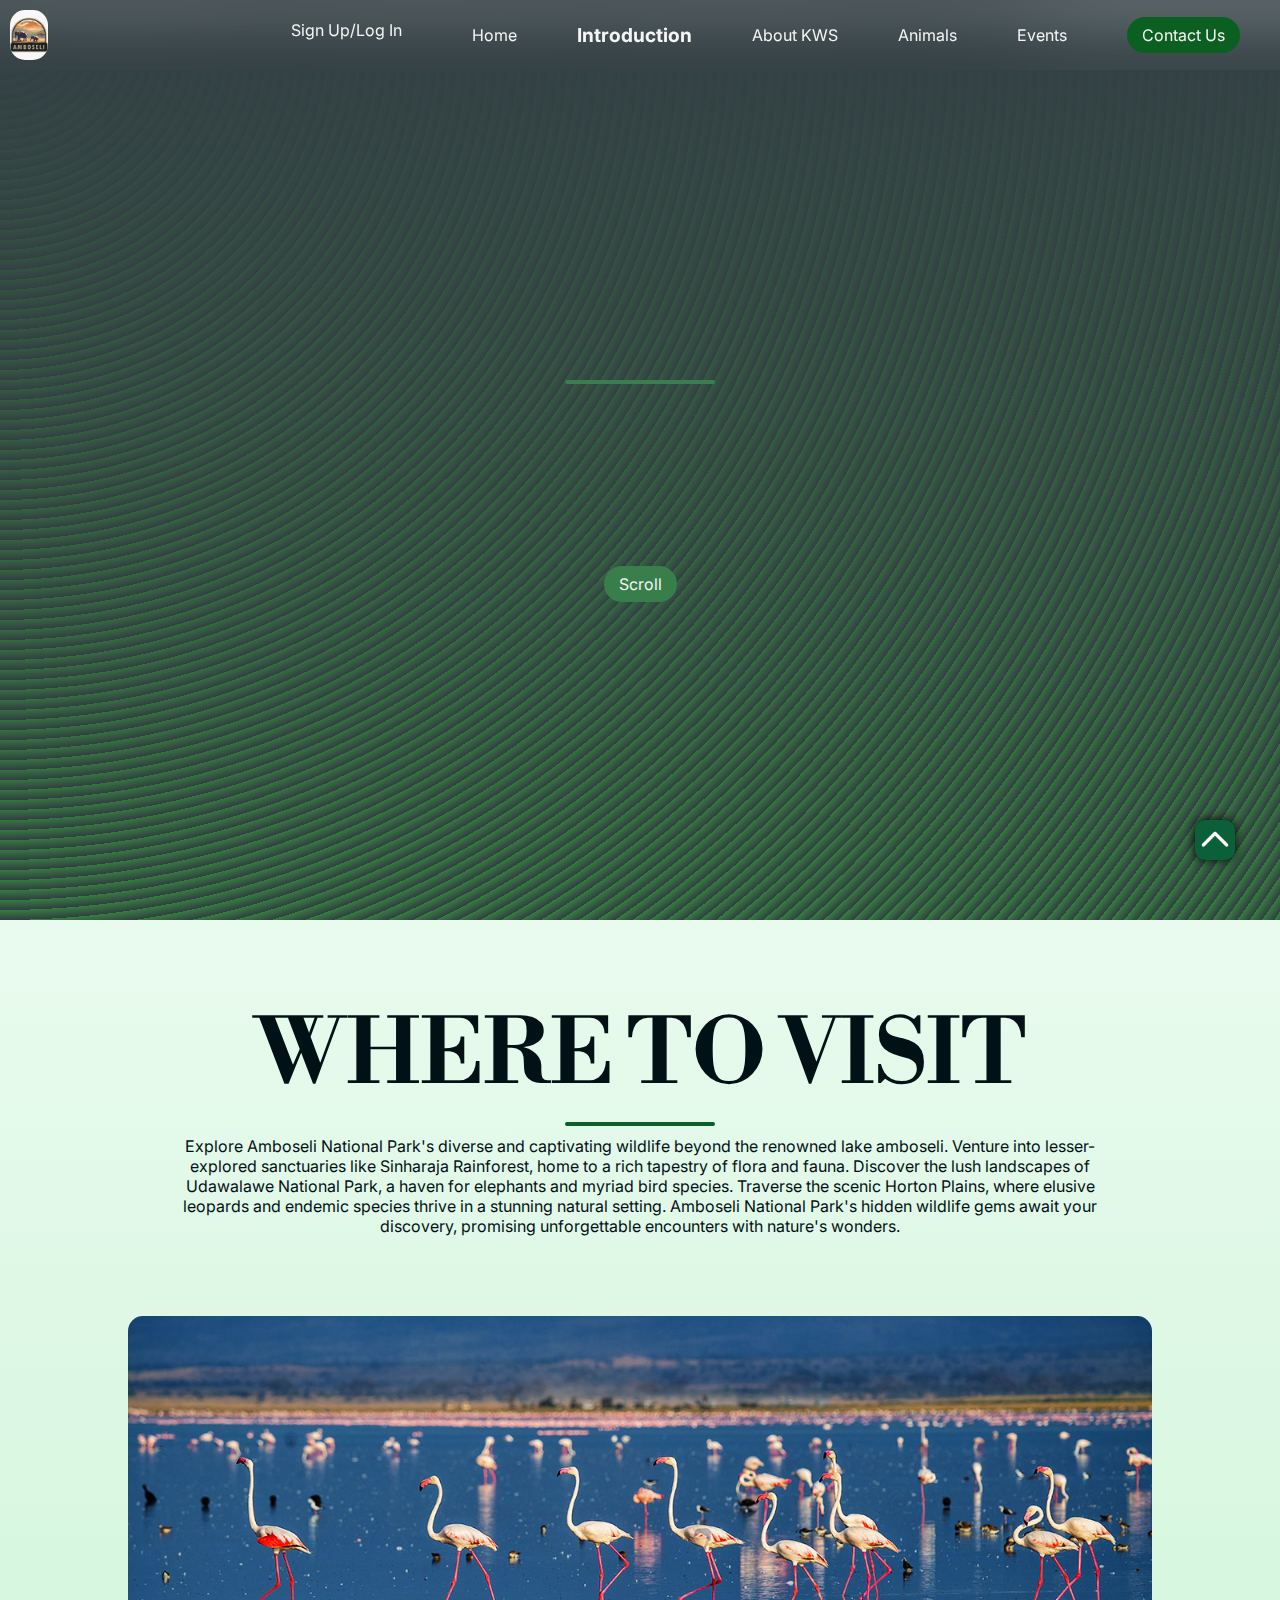
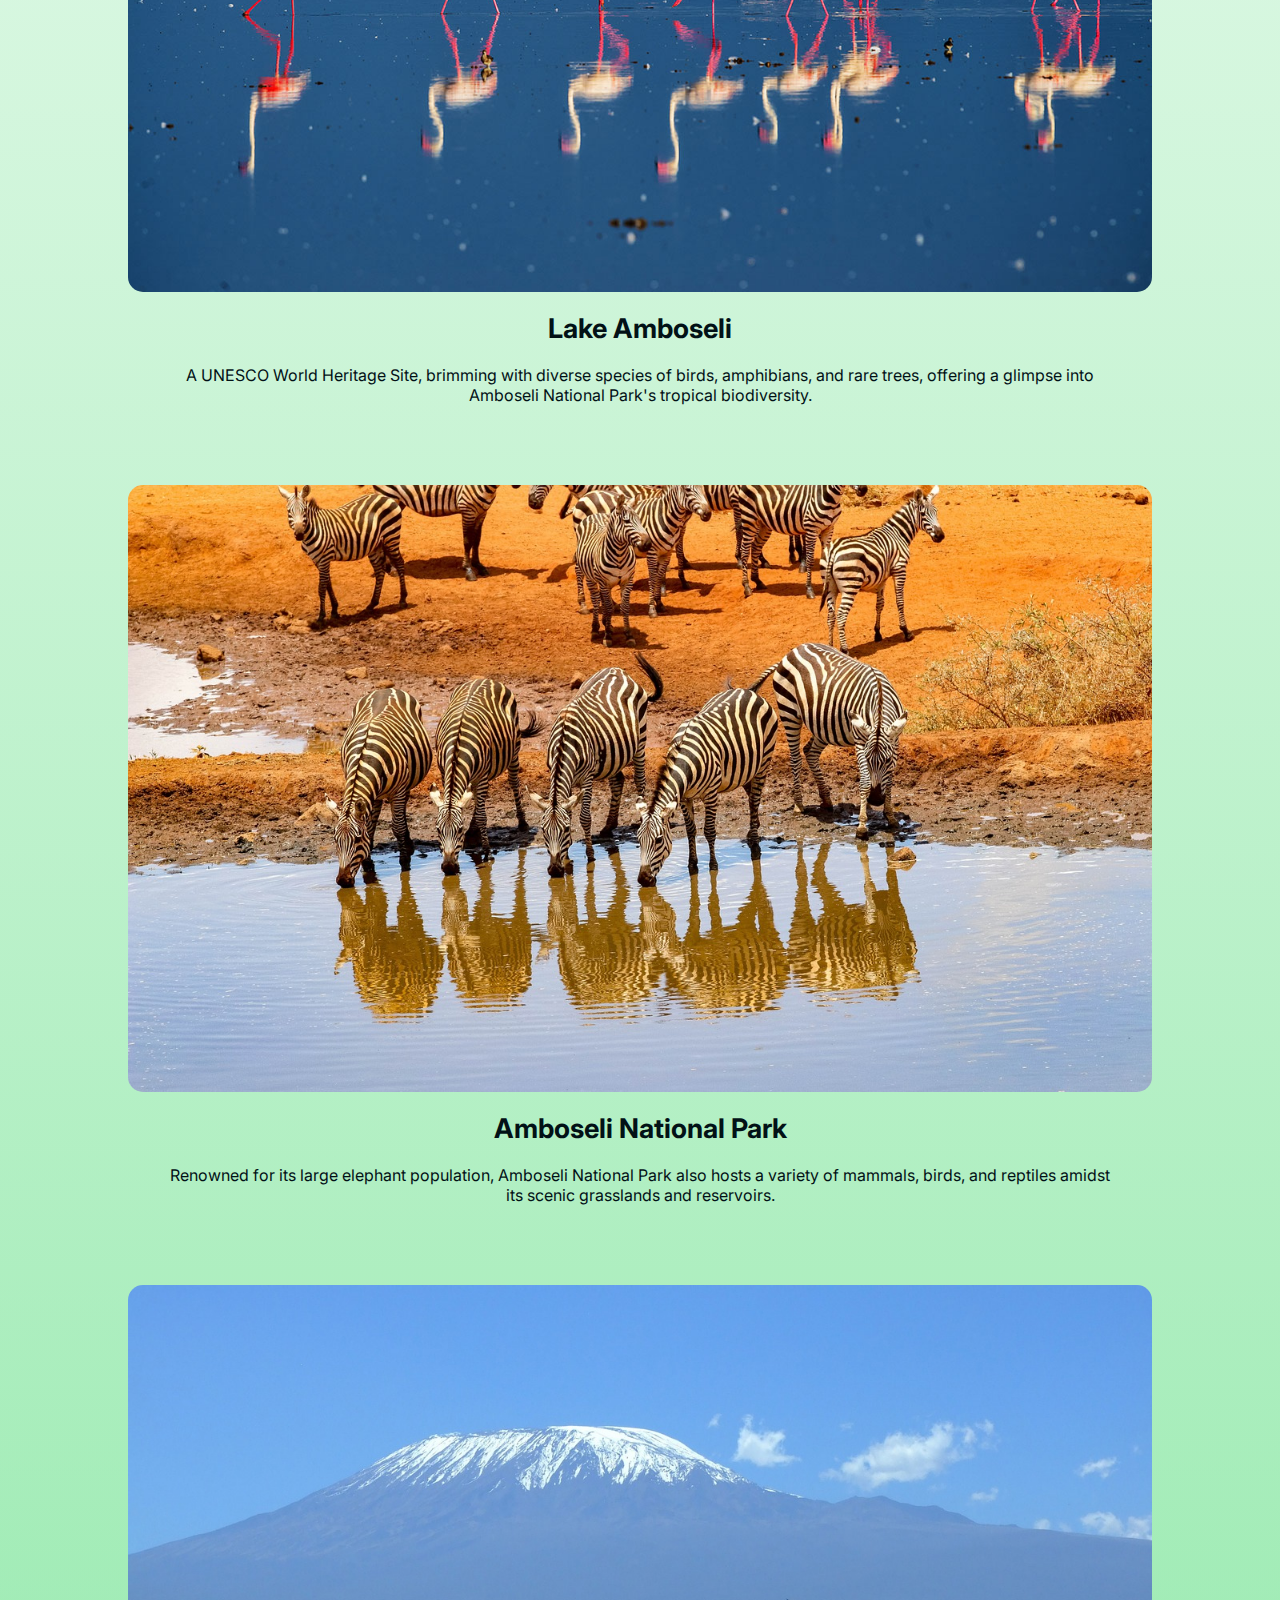
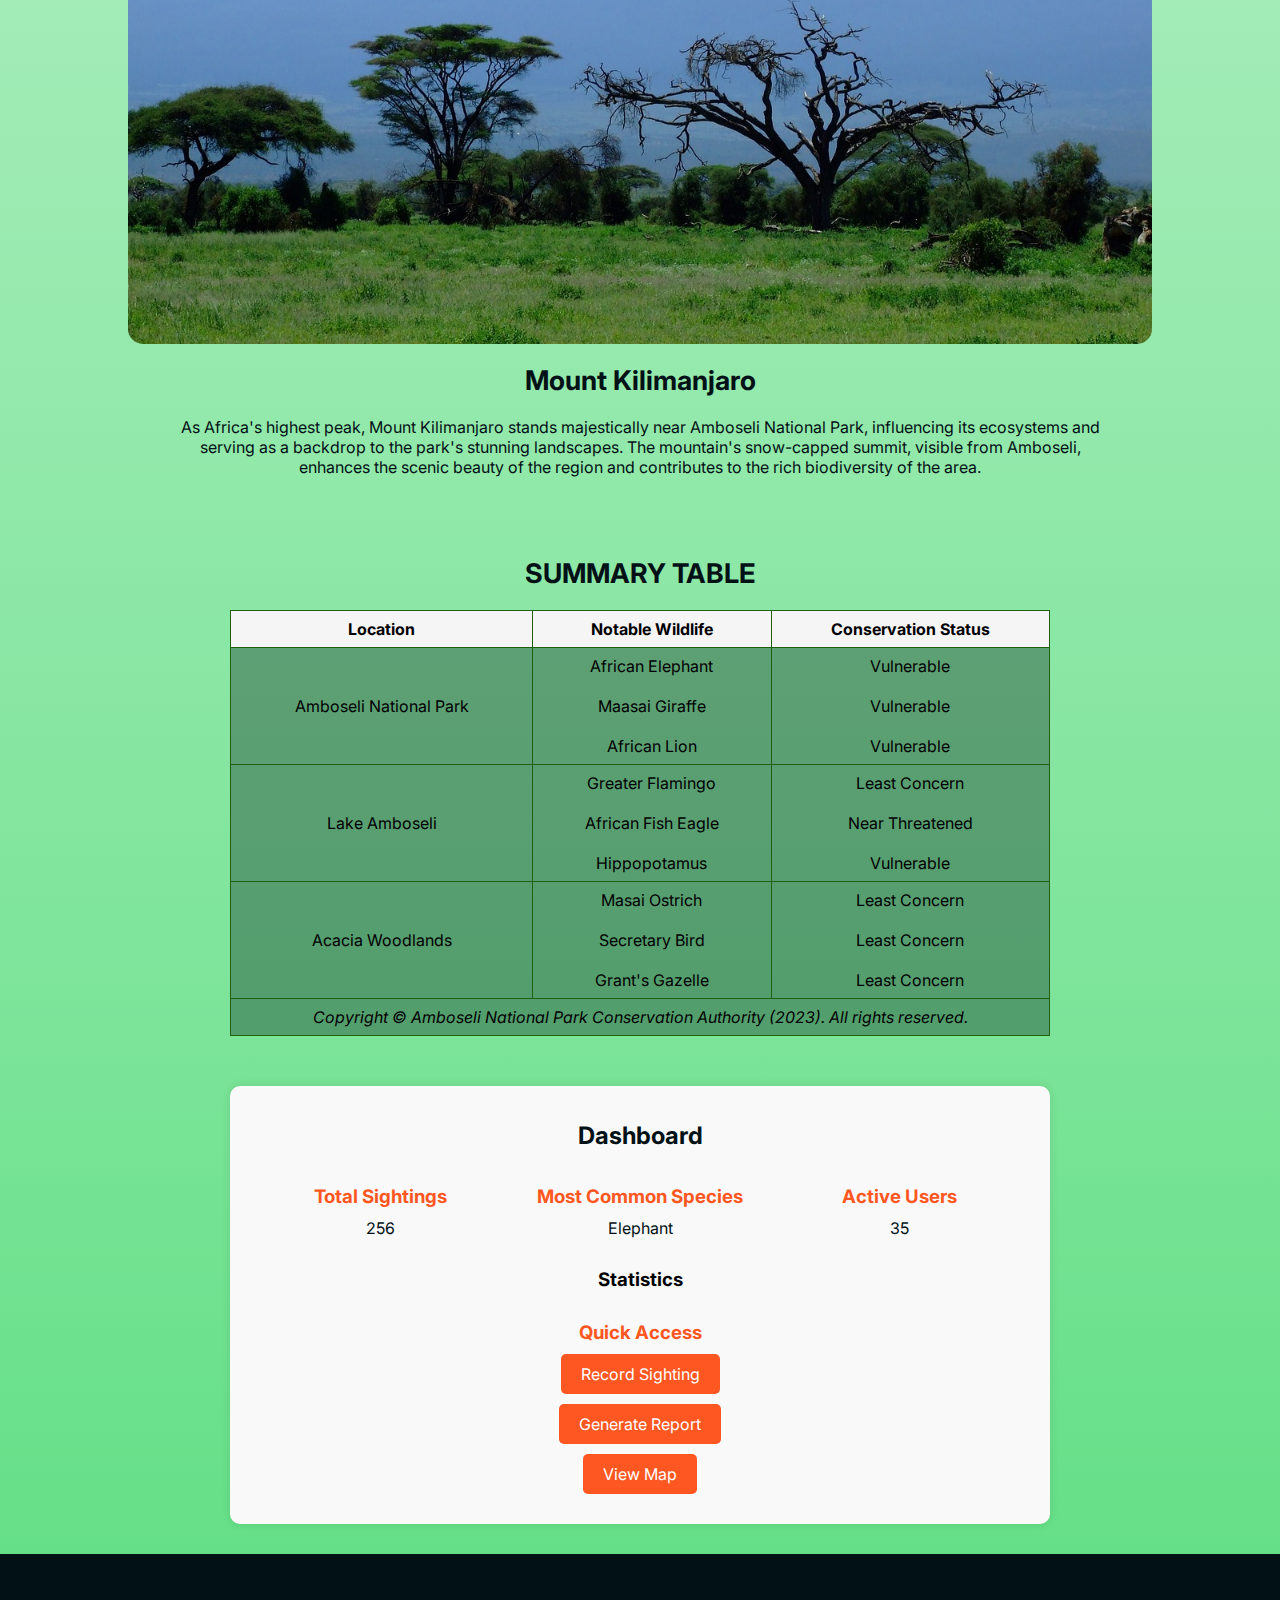
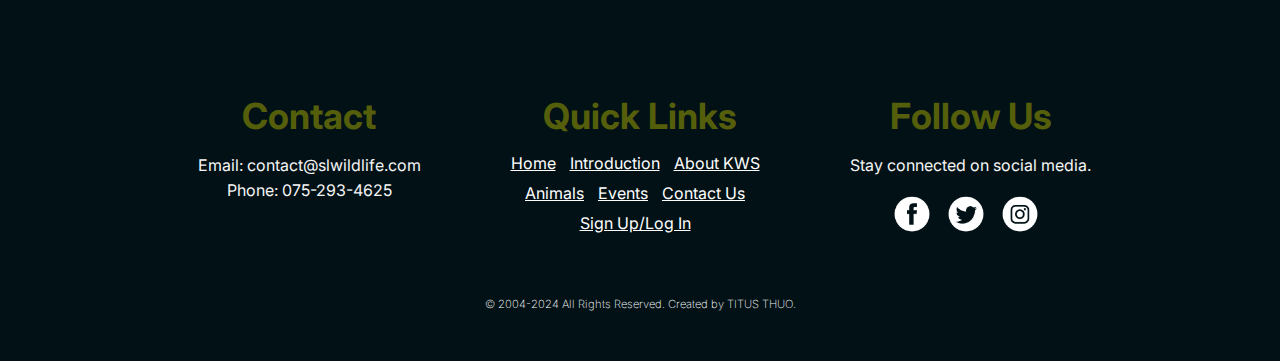
==== introduction.html @ f8dc6650 "initial commit" ====
Sure, here's how you can add a dashboard section with summary information, statistics, and quick access to key features using HTML: ```html
<!DOCTYPE html>
<html lang="en">

<head>
    <meta charset="UTF-8" />
    <meta name="viewport" content="width=device-width, initial-scale=1.0" />
    <link rel="stylesheet" href="CSS/style.css" />
    <link rel="stylesheet" href="CSS/introduction-style.css" />
    <link rel="stylesheet" href="CSS/animations.css" />
    <link rel="icon" type="image/x-icon" href="IMAGES/navfooter-images/mainicon.ico" />
    <title>Wildlife Amboseli National Park | Introduction</title>
</head>

<body>

    <nav class="navbar">
        <a href="index.html"><img src="IMAGES/navfooter-images/logo.webp" class="logo" alt="logo" /></a>
        <ul class="nav-links">
            <li><a href="login.html" class="quick-links">Sign Up/Log In</a></li>
            <li><a href="index.html">Home</a></li>
            <li><a href="introduction.html" class="active">Introduction</a></li>
            <li><a href="department.html">About KWS</a></li>
            <li>
                <a href="#">Animals</a>
                <ul class="sub-menu">

                    <li><a href="animalgallery.html">Animal in Amboseli National Park</a></li>
                </ul>
            </li>

            <li><a href="events.html">Events</a></li>
            <li><a href="contact.html" class="ctn">Contact Us</a></li>

        </ul>
        <img src="IMAGES/navfooter-images/menu-btn.webp" class="menu-btn" />
    </nav>

    <main>

        <header id="intro-header">
            <section class="header-content">
                <h2>Amboseli Wildlife Delights</h2>
                <aside class="line"></aside>
                <h1 class="shadow">AN INTRODUCTION</h1>
                <a href="#intro-sec1" class="ctn">Scroll</a>
            </section>
        </header>
        <section class="title">
            <h1 id="intro-sec1">WHERE TO VISIT</h1>
            <aside class="line"></aside>
            <p>Explore Amboseli National Park's diverse and captivating wildlife beyond the renowned lake amboseli. Venture into lesser-explored sanctuaries like Sinharaja Rainforest, home to a rich tapestry of flora and fauna. Discover the lush landscapes
                of Udawalawe National Park, a haven for elephants and myriad bird species. Traverse the scenic Horton Plains, where elusive leopards and endemic species thrive in a stunning natural setting. Amboseli National Park's hidden wildlife gems
                await your discovery, promising unforgettable encounters with nature's wonders.</p>
        </section>
        <section class="location">
            <img src="IMAGES/introduction-images/singharaja.webp" alt="an image of the Sinharaja Rainforest">

            <h4>Lake Amboseli</h4>
            <p>A UNESCO World Heritage Site, brimming with diverse species of birds, amphibians, and rare trees, offering a glimpse into Amboseli National Park's tropical biodiversity.</p>
        </section>

        <section class="location">
            <img src="IMAGES/introduction-images/udawalawe.webp" alt="an image of the Udawalawe National Park">

            <h4>Amboseli National Park</h4>
            <p>Renowned for its large elephant population, Amboseli National Park also hosts a variety of mammals, birds, and reptiles amidst its scenic grasslands and reservoirs.</p>
        </section>

        <section class="location">
            <img src="IMAGES/introduction-images/knuckles.webp" alt="an image of the Knuckles Mountain Range">

            <h4>Mount Kilimanjaro</h4>
            <p>As Africa's highest peak, Mount Kilimanjaro stands majestically near Amboseli National Park, influencing its ecosystems and serving as a backdrop to the park's stunning landscapes. The mountain's snow-capped summit, visible from Amboseli,
                enhances the scenic beauty of the region and contributes to the rich biodiversity of the area.
            </p>

            <section class="summary">
                <h4>SUMMARY TABLE</h4>
                <table>
                    <thead>
                        <tr>
                            <th>Location</th>
                            <th>Notable Wildlife</th>
                            <th>Conservation Status</th>
                        </tr>
                    </thead>
                    <tbody>
                        <tr>
                            <td>Amboseli National Park</td>
                            <td>
                                African Elephant
                                <br><br> Maasai Giraffe
                                <br><br> African Lion
                            </td>
                            <td>
                                Vulnerable
                                <br><br> Vulnerable
                                <br><br> Vulnerable
                            </td>
                        </tr>
                        <tr>
                            <td>Lake Amboseli</td>
                            <td>
                                Greater Flamingo
                                <br><br> African Fish Eagle
                                <br><br> Hippopotamus
                            </td>
                            <td>
                                Least Concern
                                <br><br> Near Threatened
                                <br><br> Vulnerable
                            </td>
                        </tr>
                        <tr>
                            <td>Acacia Woodlands</td>
                            <td>
                                Masai Ostrich
                                <br><br> Secretary Bird
                                <br><br> Grant's Gazelle
                            </td>
                            <td>
                                Least Concern
                                <br><br> Least Concern
                                <br><br> Least Concern
                            </td>
                        </tr>
                    </tbody>
                    <tfoot>
                        <tr>
                            <td colspan="3">Copyright © Amboseli National Park Conservation Authority (2023). All rights reserved.</td>
                        </tr>
                    </tfoot>
                </table>
            </section>


            <!-- Dashboard Section -->
            <section class="dashboard">
                <h2>Dashboard</h2>
                <div class="summary-info">
                    <div class="info-item">
                        <h3>Total Sightings</h3>
                        <p id="total-sightings">256</p>
                    </div>
                    <div class="info-item">
                        <h3>Most Common Species</h3>
                        <p id="most-common-species">Elephant</p>
                    </div>
                    <div class="info-item">
                        <h3>Active Users</h3>
                        <p id="active-users">35</p>
                    </div>
                </div>
                <div class="statistics">
                    <h3>Statistics</h3>
                    <!-- Chart will be added here -->
                </div>
                <div class="quick-access">
                    <h3>Quick Access</h3>
                    <ul>
                        <li><a href="#">Record Sighting</a></li>
                        <li><a href="#">Generate Report

</a></li>
                        <li><a href="#">View Map</a></li>
                    </ul>
                </div>
            </section>
        </section>
    </main>

    <section id="gotopbtn">
        <a href="#"><img src="IMAGES/navfooter-images/arrowhead-up.webp" alt="go to top button" /></a>
    </section>

    <footer>
        <section class="footer-container">
            <section class="footer-section">
                <h4>Contact</h4>
                <p class="footer-para">
                    Email: contact@slwildlife.com<br />Phone: 075-293-4625
                </p>
            </section>
            <section class="footer-section">
                <h4>Quick Links</h4>
                <a href="index.html" class="quick-links">Home</a>
                <a href="introduction.html" class="quick-links">Introduction</a>
                <a href="department.html" class="quick-links">About KWS</a>
                <a href="animalgallery.html" class="quick-links">Animals</a>
                <a href="events.html" class="quick-links">Events</a>
                <a href="contact.html" class="quick-links">Contact Us</a>
                <a href="login.html" class="quick-links">Sign Up/Log In</a>
            </section>
            <section class="footer-section">
                <h4>Follow Us</h4>
                <p class="footer-para">Stay connected on social media.</p>
                <section class="social-icons">
                    <a href="https://facebook.com/" target="_blank"><img src="IMAGES/navfooter-images/facebook-icon.webp" alt="Facebook" /></a>
                    <a href="https://twitter.com/" target="_blank"><img src="IMAGES/navfooter-images/twitter-icon.webp" alt="Twitter" /></a>
                    <a href="https://instagram.com/" target="_blank"><img src="IMAGES/navfooter-images/instagram-icon.webp" alt="Instagram" /></a>
                </section>
            </section>
        </section>
        <h5 id="copyright-text">
            © 2004-2024 All Rights Reserved. Created by
            <a href="http://wa.me/+254798586113" target="_blank">
                TITUS THUO.
            </a>
        </h5>

    </footer>

    <script>
        const menubutton = document.querySelector(".menu-btn");
        const navlinks = document.querySelector(".nav-links");
        menubutton.addEventListener("click", () => {
            navlinks.classList.toggle("mobile-menu");
        });
    </script>

    <!-- Add the new functionality here -->
    <script>
        // Initialize variables to track user activity count and last update time
        let userActivityCount = 0;
        let lastUpdateTime = Date.now();

        // Function to update total sightings and active users
        function updateDashboard() {
            // Check if 5 minutes have passed since the last update
            if (Date.now() - lastUpdateTime >= 300000) { // 5 minutes in milliseconds
                // Update total sightings and active users based on user activity count
                let totalSightings = parseInt(document.getElementById('total-sightings').textContent);
                let activeUsers = parseInt(document.getElementById('active-users').textContent);

                totalSightings += userActivityCount;
                activeUsers += userActivityCount;

                // Update displayed numbers
                document.getElementById('total-sightings').textContent = totalSightings;
                document.getElementById('active-users').textContent = activeUsers;

                // Reset user activity count and update time
                userActivityCount = 0;
                lastUpdateTime = Date.now();
            }
        }

        // Increment user activity count when user activity is detected
        document.addEventListener('mousemove', function() {
            userActivityCount++;
        });

        // Call updateDashboard function every second (1000 milliseconds)
        setInterval(updateDashboard, 1000);
    </script>




</body>

</html>
---- CSS/style.css ----
@import url("https://fonts.googleapis.com/css2?family=Dancing+Script&family=Inter&family=Lato&family=Libre+Bodoni:wght@600&display=swap");

/*Makes the srollbar invisible*/

&::-webkit-scrollbar {
    display: none;
}


/*COMMON STYLING FOR ALL PAGES*/

* {
    margin: 0;
    padding: 0;
    box-sizing: border-box;
    scroll-behavior: smooth;
    font-family: "Inter", sans-serif;
}

body,
html {
    overflow-x: hidden;
    /*background-color: #b2c56d;*/
    background-image: linear-gradient(to bottom, #ffffff, #16cf4a7c);
}

header {
    width: 100vw;
    height: 100vh;
    /*add a background image for each html at this point*/
    background-position: bottom;
    background-size: cover;
    display: flex;
    align-items: center;
    justify-content: center;
}

section {
    width: 80%;
    margin: 80px auto;
}

ul {
    list-style: none;
}

p,
h1,
h2,
h3,
h4,
h5,
h6 {
    pointer-events: none;
}

p {
    color: #021116;
    padding: 0px 40px;
    font-size: 1rem;
}

h4 {
    font-size: 3vmin;
    color: #021116;
    margin: 20px auto;
}

.highlight {
    color: #16cf1c;
    font-weight: bold;
}

.shadow {
    text-shadow: 0px 0px 15px rgba(0, 0, 0, 0.9);
}


/*NAVIGATION BAR STYLING STARTS*/

.logo {
    width: 100%;
    height: 50px;
    border-radius: 15px;
    pointer-events: none;
}

.nav-links li a,
.ctn {
    text-decoration: none;
    color: whitesmoke;
}

.active {
    font-size: larger;
    font-weight: bolder;
}

.navbar {
    position: absolute;
    top: 0;
    left: 0;
    display: flex;
    width: 100%;
    justify-content: space-between;
    padding: 10px;
    color: whitesmoke;
    background-color: #02111657;
    backdrop-filter: blur(40px);
    z-index: 1000;
}

.sub-menu li {
    padding: 10px;
    padding-left: 0%;
    align-items: center;
    text-align: center;
}

.sub-menu {
    margin-top: 18px;
    position: absolute;
    right: -70px;
    width: 200px;
    background-color: #02111688;
    box-shadow: 0 0 5px #1b1b1b67;
    border-radius: 10px;
    display: none;
}

.nav-links li:hover>.sub-menu {
    font-size: smaller;
    display: initial;
}

.nav-links {
    display: flex;
    align-items: center;
}

.nav-links li {
    margin: 0 30px;
}


/*NAVIGATION BAR STYLING ENDS*/


/*GO TO TOP BUTTON STYLING STARTS*/

#gotopbtn {
    margin: 0;
    z-index: 10;
}

#gotopbtn img {
    position: fixed;
    width: 40px;
    bottom: 40px;
    right: 45px;
    background: #0b5f39;
    border-radius: 10px;
    box-shadow: 0 0 10px rgba(0, 0, 0, 0.9);
}


/*GO TO TOP BUTTON STYLING ENDS*/


/*HEADER CONTENT STYLING STARTS*/


/*Header tag styling is at the top of the stylesheet*/

.header-content {
    width: 80%;
    margin-bottom: 150px;
    color: whitesmoke;
    text-align: center;
    border-radius: 15px;
    z-index: 0;
}

h1 {
    font-family: "Libre Bodoni", serif;
}

.header-content h2 {
    font-size: 4vmin;
    margin-top: 50px;
}

.line {
    width: 150px;
    height: 4px;
    background: #0b5f28;
    margin: 10px auto;
    border-radius: 5px;
}

.header-content h1 {
    font-size: 8vmin;
    margin-top: 50px;
    margin-bottom: 50px;
}

.ctn {
    padding: 8px 15px;
    background-color: #0b5f21;
    border-radius: 30px;
    color: whitesmoke;
}

.menu-btn {
    position: absolute;
    top: 30px;
    right: 30px;
    width: 25px;
    cursor: pointer;
    display: none;
}


/*HEADER CONTENT STYLING ENDS*/


/*COMMON SECTIONS STYLING STARTS*/

.title {
    text-align: center;
    font-size: 5vmin;
    color: #021116;
}


/*SECTION TWO STYLING STARTS*/


/*This section is used in index.html, department.html & animalgallery.html*/

.conserve {
    height: 100vh;
    width: 100%;
    background-position: center;
    background-size: cover;
    background-repeat: no-repeat;
    display: flex;
    align-items: center;
    margin-bottom: 0%;
}

.conserve-content {
    width: 50%;
    padding: 50px;
    color: whitesmoke;
    display: flex;
    align-items: center;
    flex-direction: column;
    background-color: #3a3a3bb9;
    backdrop-filter: blur(10px);
    border-radius: 15px;
}

.conserve-content h1 {
    font-size: 6vmin;
    text-align: center;
}

.conserve-content .line {
    margin-bottom: 50px;
}

.conserve-content p {
    color: whitesmoke;
    text-align: justify;
    display: flex;
    align-items: center;
    flex-direction: column;
}

.conserve-content .ctn {
    margin-top: 40px;
}


/*SECTION TWO STYLING ENDS*/


/*ALL SECTION STYLING ENDS*/


/*FOOTER STYLING STARTS*/

footer {
    background-color: #021116;
    color: #fff;
    padding: 40px 20px;
    text-align: center;
}

#copyright-text a {
    color: whitesmoke;
    text-decoration: none;
}

#copyright-text a:hover {
    color: #16cf1c;
    transition: .5s;
}

#copyright-text {
    pointer-events: visible;
    font-weight: 200;
    font-size: 0.7rem;
    padding: 10px 20px;
}

.footer-container {
    display: flex;
    flex-wrap: wrap;
    justify-content: space-around;
    max-width: 1200px;
    margin: 0 auto;
}

.footer-section {
    flex: 1 1 300px;
    margin-bottom: 20px;
}

.quick-links {
    display: inline-block;
    margin-right: 10px;
    margin-bottom: 10px;
    color: #fff;
}

.quick-links:hover {
    text-decoration: underline;
    transition: 0.2s;
    color: #16cf2f;
}

footer h4 {
    font-size: 4vmin;
    margin-bottom: 15px;
    color: #555f0b;
}

footer p {
    line-height: 1.6;
    color: whitesmoke;
}

.social-icons {
    margin-top: 15px;
}

.social-icons a {
    display: inline-block;
    margin-right: 10px;
}

.social-icons img {
    width: 40px;
    height: 40px;
    border-radius: 50%;
    padding: 0px;
}


/*FOOTER STYLING ENDS*/


/*COMMON RESPONSIVNESS STARTS*/

@media only screen and (min-width: 1920px) {
    .logo {
        width: 100%;
        height: 80px;
    }
    .ctn,
    .quick-links,
    p {
        font-size: 1.5rem;
    }
    p {
        padding: 10px 60px;
    }
    nav {
        height: 10vh;
    }
    nav a {
        font-size: 1.6rem;
    }
    .sub-menu li a {
        font-size: 1.2rem;
    }
    .active {
        font-size: 1.7rem;
    }
    .sub-menu {
        margin-top: 30px;
        width: 250px;
    }
    .footer-container {
        max-width: 1920px;
    }
    .social-icons img {
        width: 50px;
        height: 50px;
    }
}

@media only screen and (max-width: 1024px) {
    .conserve-content {
        width: 80%;
    }
}

@media only screen and (max-width: 850px) {
    .header-content h1 {
        margin-top: 5px;
    }
    .ctn,
    p {
        font-size: 0.8rem;
    }
    /*Navbar res starts*/
    .menu-btn {
        display: block;
        z-index: 100;
    }
    .navbar {
        padding: 0;
        z-index: 100;
    }
    .logo {
        width: 20%;
        height: auto;
        position: absolute;
        padding: 5px 5px;
        top: 20px;
        left: 30px;
        pointer-events: none;
    }
    .nav-links {
        flex-direction: column;
        width: 100%;
        height: 100vh;
        justify-content: center;
        background: #021116;
        margin-top: -3000px;
        transition: all 0.5s ease;
    }
    .mobile-menu {
        margin-top: 0px;
    }
    .sub-menu {
        margin: 18px 23px;
        position: absolute;
        width: 150px;
        background-color: #0b5f1c;
        border-radius: 10px;
        text-align: center;
        box-shadow: none;
    }
    .sub-menu li {
        padding: 10px;
    }
    .nav-links li {
        margin: 30px auto;
    }
    /*Navbar res ends*/
    /*Events res starts*/
    .events .title {
        margin-bottom: 0;
    }
    .events .row {
        margin-top: 40px;
    }
    .row .col p {
        text-align: justify;
        padding: 0 5px;
    }
    /*conserve section res*/
    .conserve {
        height: auto;
    }
    .conserve-content {
        width: 90%;
        padding: 50px 10px;
    }
    .conserve-content p {
        color: whitesmoke;
        text-align: justify;
        display: flex;
        align-items: center;
        flex-direction: column;
        padding: 0 5px;
    }
    /*footer res*/
    footer {
        padding: 10px;
    }
    footer h3 {
        font-size: 6vmin;
    }
    .quick-links {
        font-size: 0.7rem;
    }
    .slider-nav a {
        width: 5px;
        height: 5px;
    }
    .social-icons img {
        width: 30px;
        height: 30px;
    }
    /*Contact form res starts*/
    .contact-form {
        margin-top: 10px;
    }
    #copyright-text {
        padding: 0 40px;
    }
    #gotopbtn img {
        width: 30px;
        height: 30px;
        right: 30px;
    }
}


/*COMMON RESPONSIVNESS ENDS*/
---- CSS/introduction-style.css ----
/* Global Styles */

#intro-header {
    margin: 0;
    background-color: #021116;
    opacity: 0.8;
    background-image: url('file:///C:/Users/titus%20thuo/Desktop/amboseli-frontend/IMAGES/amboseli-images/amboseli-background.webp'), repeating-radial-gradient(circle at 0 0, transparent 0, #021116 10px), repeating-linear-gradient(#02111655, #0b5f15);
    background-size: cover;
    background-position: center;
}


/* Section Styles */

section {
    margin-bottom: 30px;
    text-align: center;
}


/* Table Styles */

table {
    width: 100%;
    border-collapse: collapse;
    background-color: #02111655;
}

th,
td {
    border: 1px solid #215f0b;
    text-align: center;
    padding: 8px;
}

th {
    background-color: whitesmoke;
}

tfoot {
    font-style: italic;
}

.location img {
    border-radius: 15px;
    width: 100%;
    height: auto;
    max-width: 100%;
    display: block;
}

.location h2 {
    padding: 15px;
    text-align: center;
}

iframe {
    border-radius: 15px;
    width: 100%;
}

.dashboard {
    margin-top: 50px;
    padding: 20px;
    background-color: #f9f9f9;
    border-radius: 10px;
    box-shadow: 0 0 10px rgba(0, 0, 0, 0.1);
}

.dashboard h2 {
    margin-bottom: 20px;
    color: #021116;
}

.summary-info {
    display: flex;
    justify-content: space-between;
    margin-bottom: 30px;
}

.info-item {
    flex: 1;
    text-align: center;
}

.info-item h3 {
    margin-bottom: 10px;
    color: #ff5722;
}

.statistics {
    margin-bottom: 30px;
}

.quick-access {
    text-align: center;
}

.quick-access h3 {
    margin-bottom: 10px;
    color: #ff5722;
}

.quick-access ul {
    list-style-type: none;
    padding: 0;
}

.quick-access li {
    margin-bottom: 10px;
}

.quick-access a {
    display: inline-block;
    padding: 10px 20px;
    background-color: #ff5722;
    color: #fff;
    text-decoration: none;
    border-radius: 5px;
    transition: background-color 0.3s ease;
}

.quick-access a:hover {
    background-color: #c41c00;
}


/* Responsive Styles */

@media screen and (max-width: 850px) {
    /* Add responsive styles here */
    section .location img {
        max-width: 100%;
        height: auto;
    }
}
---- CSS/animations.css ----
/*SMOOTH LOADING ANIMATION STARTS*/


/* Smooth Loading Animation */

main {
    animation: transitionIn 1s;
}

@keyframes transitionIn {
    from {
        opacity: 0;
        transform: translateY(-10px);
    }
    to {
        opacity: 1;
        transform: translateY(0);
    }
}


/* Header Content Animation */

.header-content h2,
.header-content h1 {
    opacity: 0;
    animation: fadeIn 1.5s ease-in-out forwards;
}


/* Fade In Animation */

@keyframes fadeIn {
    from {
        opacity: 0;
    }
    to {
        opacity: 1;
    }
}


/* Image Hover Animation */

img {
    transition: transform 0.3s ease;
}

img:hover {
    transform: scale(1.1);
}


/* Button Hover Animation */

.ctn {
    transition: transform 0.3s ease;
}

.ctn:hover {
    transform: scale(1.1);
    background: #ff5722;
    /* Change button background color */
    color: #ffffff;
    /* Change button text color */
}


/* Navigation Links Hover Animation */

.nav-links li {
    transition: 0.3s ease;
}

.nav-links li:hover {
    transform: scale(1.2);
}


/* Social Icons Hover Animation */

.social-icons img {
    transition: transform 0.3s ease;
}

.social-icons img:hover {
    transform: scale(1.2);
}


/* Additional Styling */


/* You can add additional styles here to further customize the design */
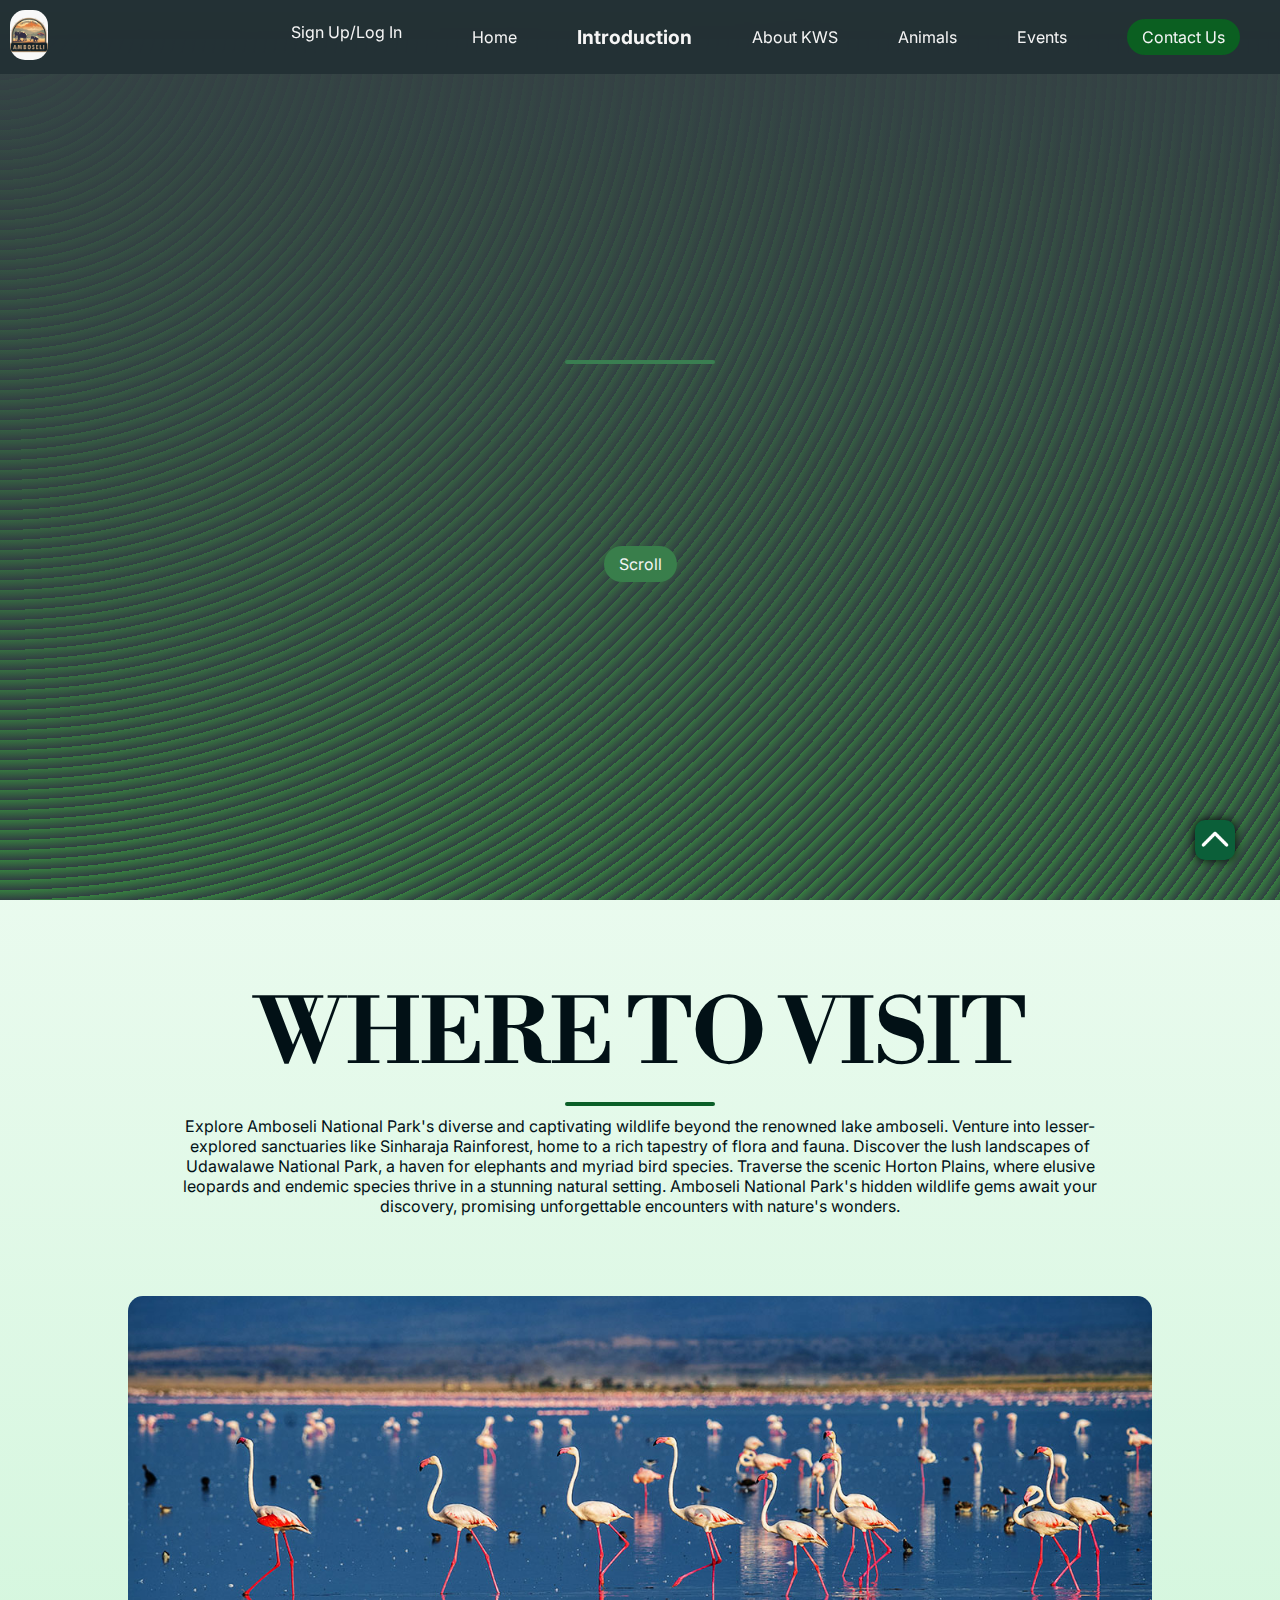
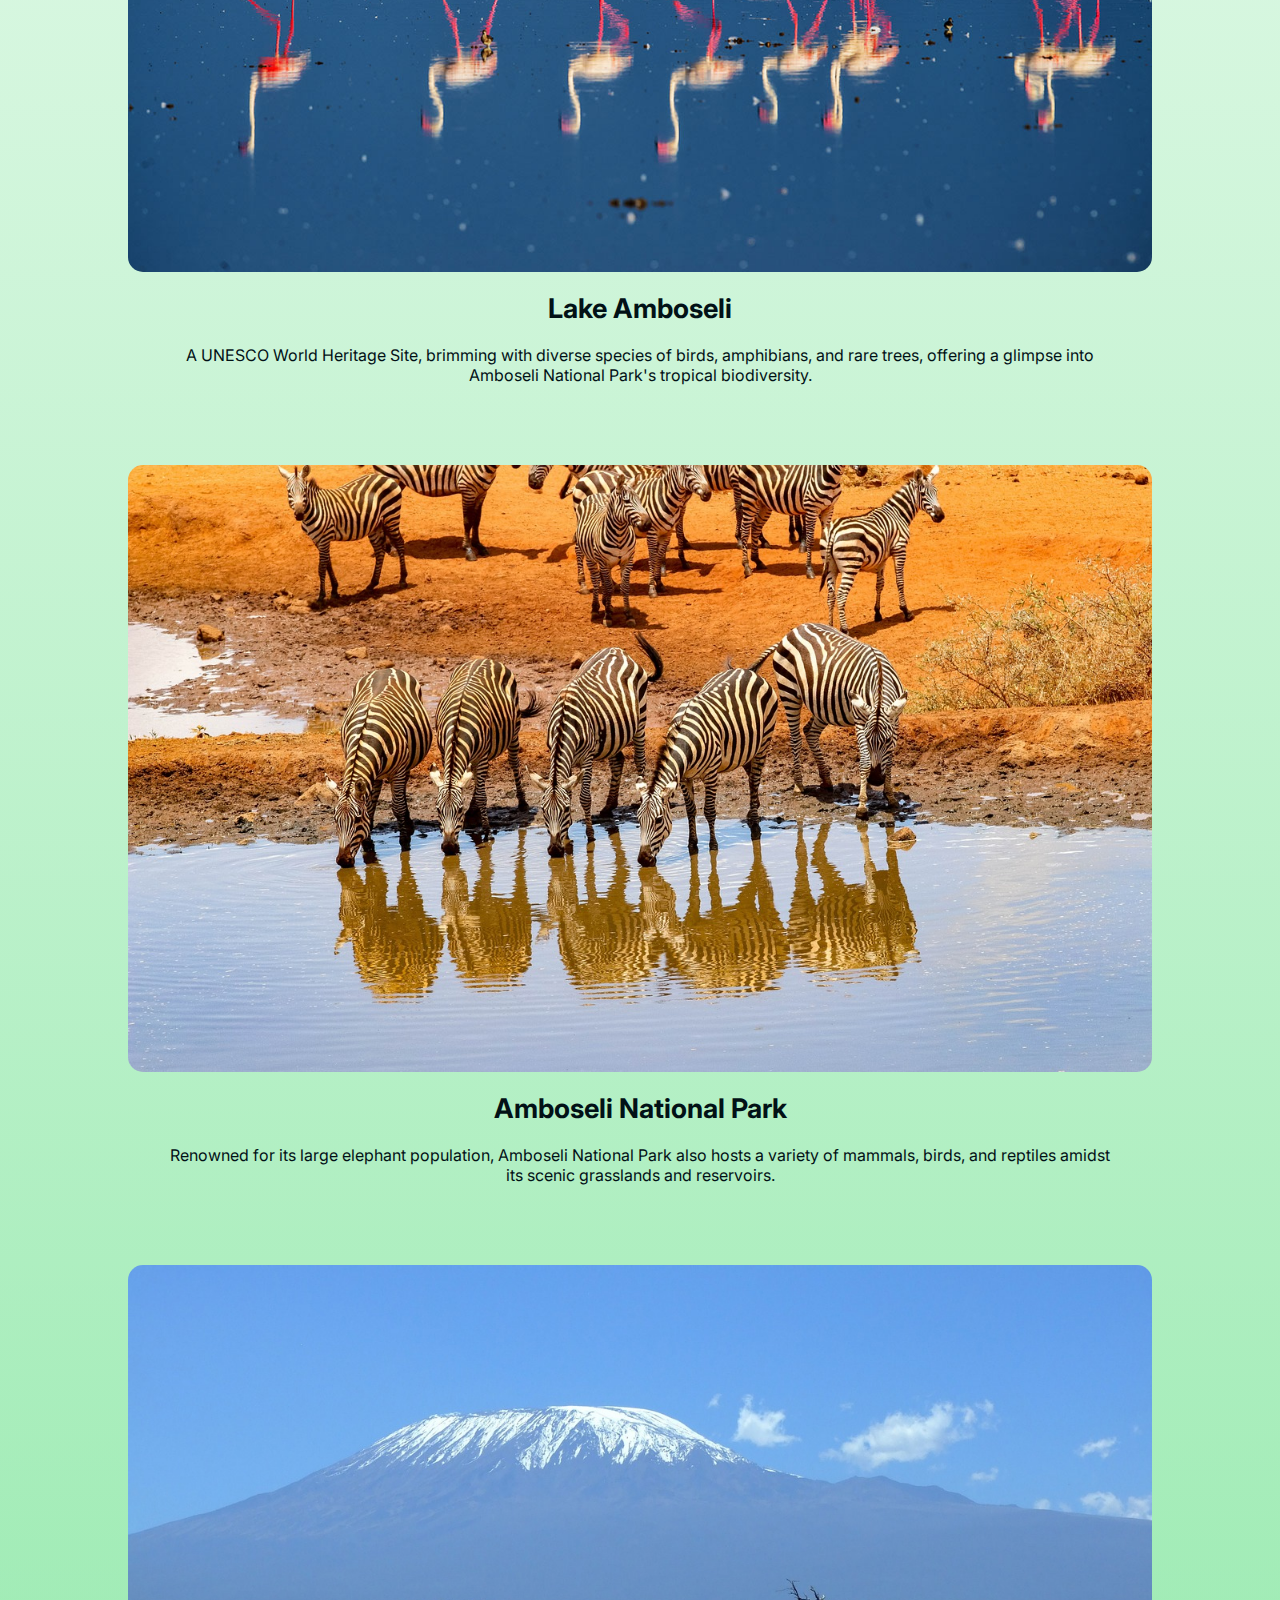
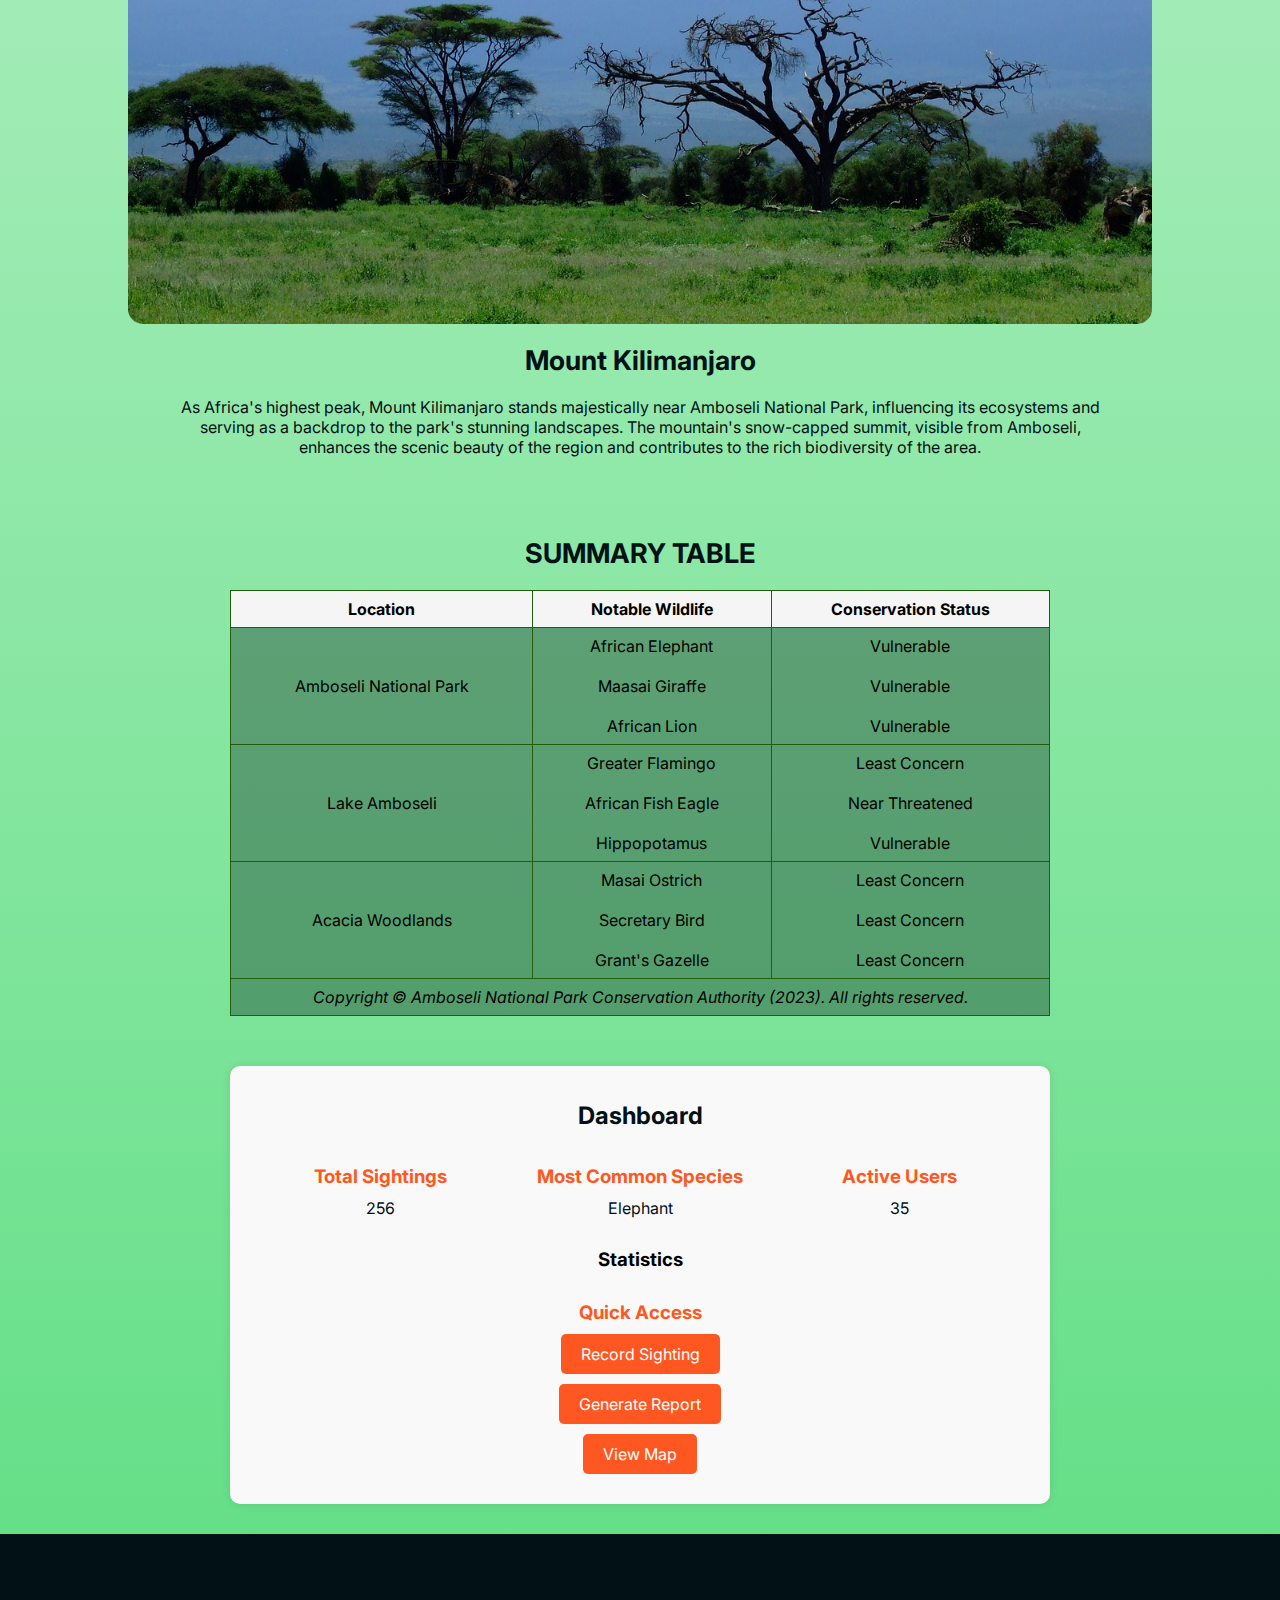
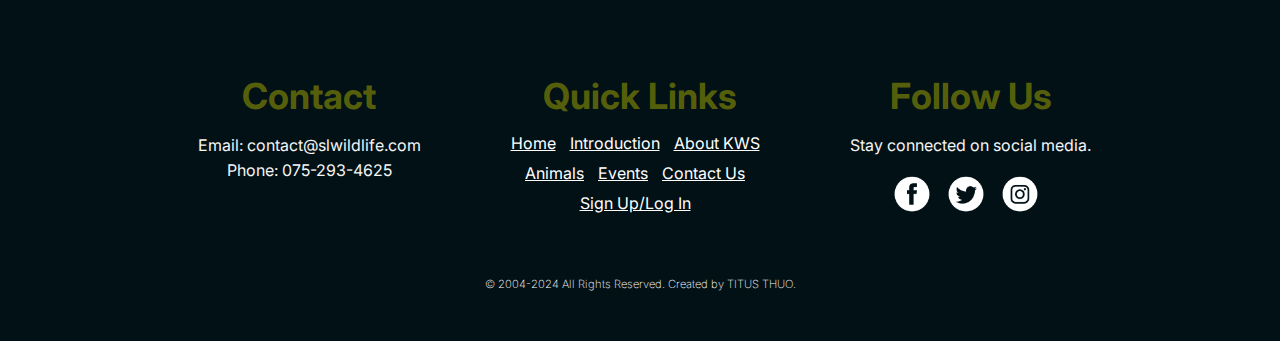
==== commit ab328e2f: "Update introduction.html" ====
--- a/introduction.html
+++ b/introduction.html
@@ -1,4 +1,3 @@
-Sure, here's how you can add a dashboard section with summary information, statistics, and quick access to key features using HTML: ```html
 <!DOCTYPE html>
 <html lang="en">
 
@@ -260,4 +259,4 @@
 
 </body>
 
-</html>+</html>
